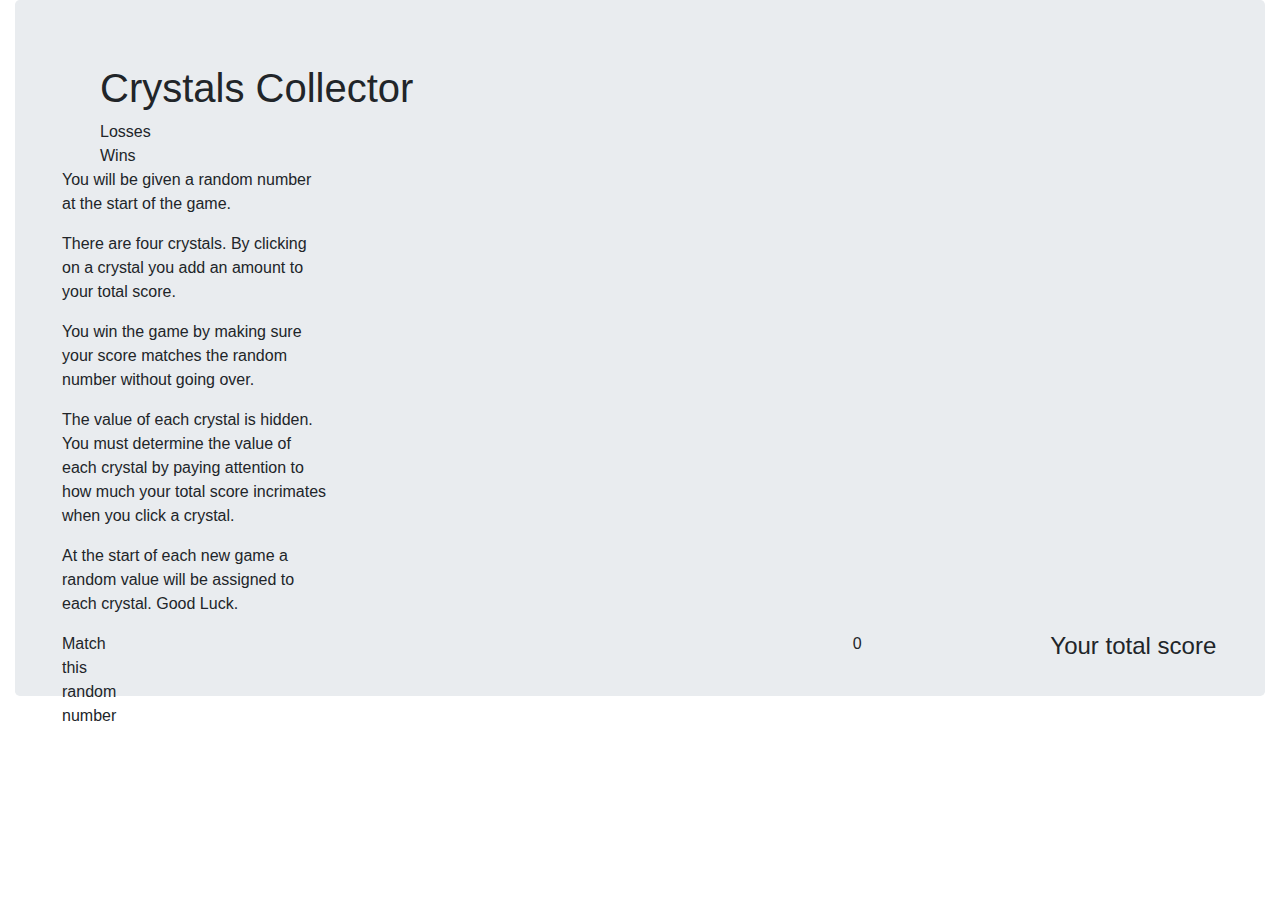
==== index.html @ 0e6bbd7b "manual index commit" ====
<!DOCTYPE html>
<html lang="en">

<head>
    <meta charset="UTF-8">
    <meta name="viewport" content="width=device-width, initial-scale=1.0">
    <meta http-equiv="X-UA-Compatible" content="ie=edge">
    <link rel="stylesheet" href="https://maxcdn.bootstrapcdn.com/bootstrap/4.0.0/css/bootstrap.min.css">

    <link href="https://fonts.googleapis.com/css?family=Kavoon" rel="stylesheet">
    <link rel="stylesheet" type="text/css" href="assets/css/style.css">

    <title>Crystal Collector</title>
</head>

<body>
    <header>

    </header>
    <div class="container-fluid">
        <div class="jumbotron">

            <div class="container">
                <div classs="row">
                    <div class="col-sm-6  gameheading">
                        <h1 id="logo">Crystals Collector</h1>
                    </div>
                    <div class="col-sm-2" id="losses">Losses</div>
                    <div class="col-sm-2" id="wins">Wins</div>
                </div>
            </div>

            <div classs="row">

                <div class="col-sm-3 description">

                    <p>You will be given a random number at the start of the game.</p>
                    <p>There are four crystals. By clicking on a crystal you add an amount to your total
                        score.
                    </p>
                    <p>You win the game by making sure your score matches the random number without going over. </p>
                    <p>The value of each crystal is hidden. You must determine the value of each crystal by paying
                        attention
                        to how much your total score incrimates when you click a crystal.
                    </p>
                    <p>At the start of each new game a random value will be assigned to each crystal. Good Luck.</p>
                </div>
                <div class="col-sm-1 float-left heading"> Match this random number</div>
                <div class="col-sm-2 float-left" id="random-number"></div>
                <div class="col-sm-2 float-right heading">
                    <h4>Your total score</h4>
                    
                </div>
                
                <div class="col-sm-2 float-right" id="totalScore"> 0</div>
                
                <div class="col-sm-2 float-right justify-content-around jewels"></div>

            </div>
            
          

        </div>
       

        
    </div>


    <script type="text/javascript" src="https://cdnjs.cloudflare.com/ajax/libs/jquery/3.2.1/jquery.min.js"></script>
    <script type="text/javascript" src="assets/javascipt/game.js"></script>


</body>

</html>
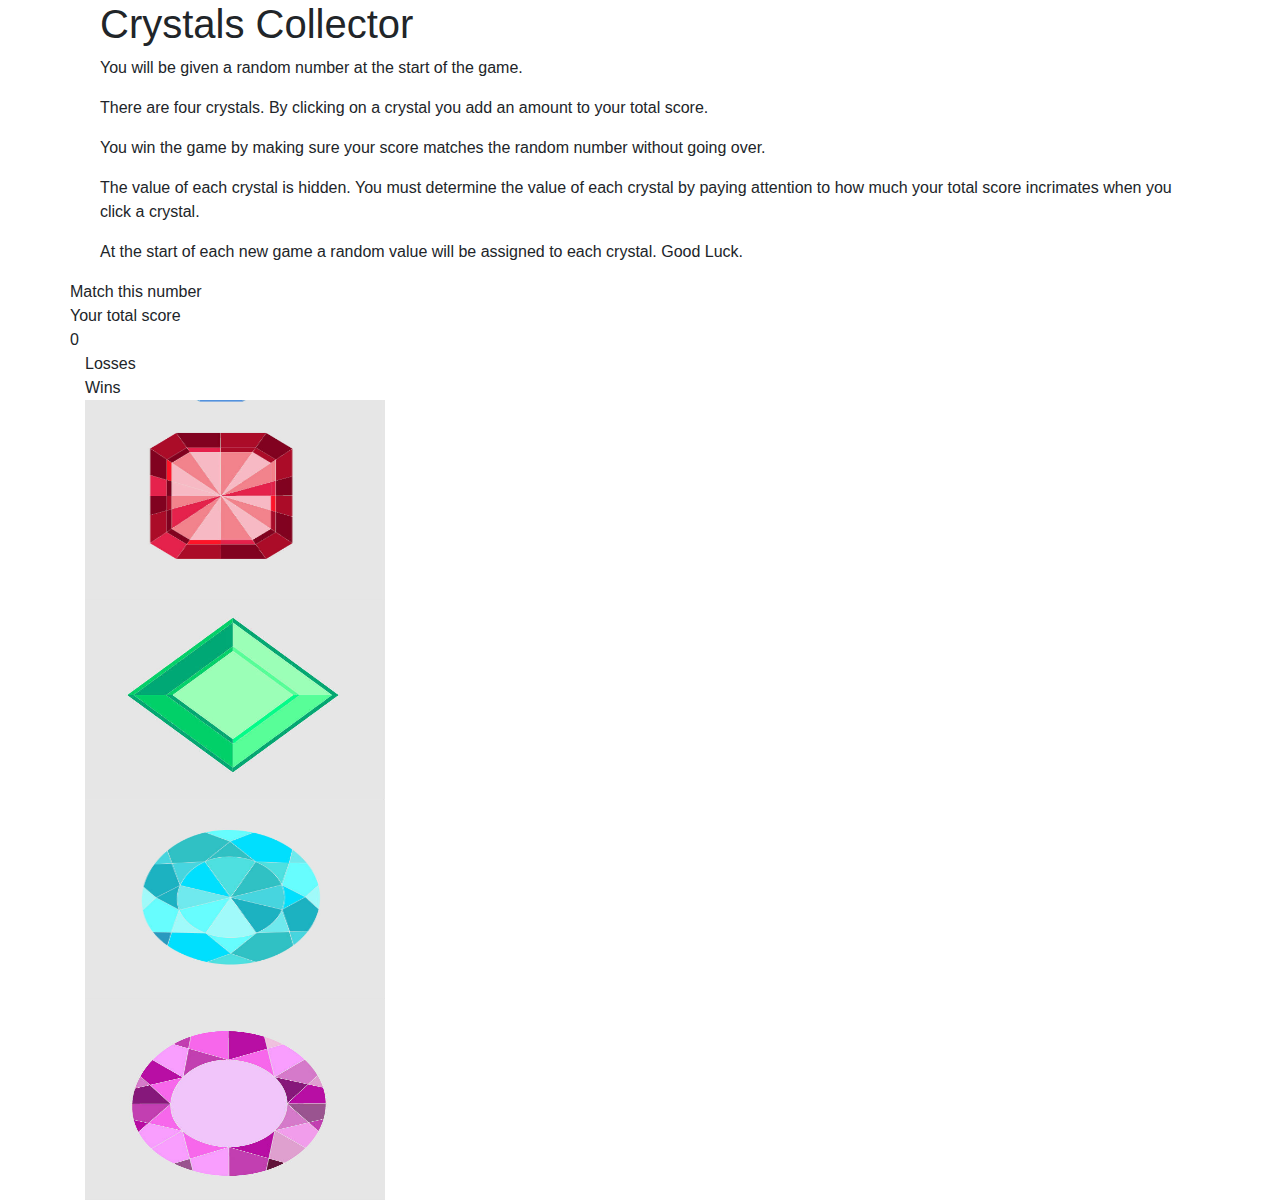
==== commit 7b527407: "manual update" ====
--- a/index.html
+++ b/index.html
@@ -6,9 +6,8 @@
     <meta name="viewport" content="width=device-width, initial-scale=1.0">
     <meta http-equiv="X-UA-Compatible" content="ie=edge">
     <link rel="stylesheet" href="https://maxcdn.bootstrapcdn.com/bootstrap/4.0.0/css/bootstrap.min.css">
-
     <link href="https://fonts.googleapis.com/css?family=Kavoon" rel="stylesheet">
-    <link rel="stylesheet" type="text/css" href="assets/css/style.css">
+    <link rel="stylesheet" type="text/css" href="assets/css/style3.css">
 
     <title>Crystal Collector</title>
 </head>
@@ -17,60 +16,81 @@
     <header>
 
     </header>
-    <div class="container-fluid">
-        <div class="jumbotron">
+    <div class="container">
+        <!-- <div class="jumbotron"> -->
+        <div classs="row">
+            <div class="col-sm-6  gameheading">
+                <h1 id="logo">Crystals Collector</h1>
+            </div>
+        </div>
 
-            <div class="container">
-                <div classs="row">
-                    <div class="col-sm-6  gameheading">
-                        <h1 id="logo">Crystals Collector</h1>
-                    </div>
-                    <div class="col-sm-2" id="losses">Losses</div>
-                    <div class="col-sm-2" id="wins">Wins</div>
-                </div>
+        <div classs="row-fluid">
+            <div class="col-sm-12 description">
+
+                <p>You will be given a random number at the start of the game.</p>
+                <p>There are four crystals. By clicking on a crystal you add an amount to your total
+                    score.
+                </p>
+                <p>You win the game by making sure your score matches the random number without going over. </p>
+                <p>The value of each crystal is hidden. You must determine the value of each crystal by paying
+                    attention
+                    to how much your total score incrimates when you click a crystal.
+                </p>
+                <p>At the start of each new game a random value will be assigned to each crystal. Good Luck.</p>
+            </div>
+        </div>
+        <div classs="row">
+            <div class="col-xs-12"></div>
+        </div>
+        <div class="row">
+            <div class="col-xs-1  heading"> Match this number</div>
+            <div class="col-xs-1" id="random-number"></div>
+        </div>
+
+
+        <div class="row">
+            <div class="col-xs-1 heading"> Your total score</div>
+        </div>
+
+        <div class="row">
+            <div class="col-xs-1" id="totalScore"> 0</div>
+        </div>
+
+
+        <div classs="row">
+            <div class="col-xs-1" id="losses">Losses</div>
+        </div>
+        <div classs="row">
+            <div class="col-xs-1" id="wins">Wins</div>
+        </div>
+
+
+        <div classs="row-fluid">
+
+            <div>
+                <img src="assets/images/redJewel.jpg" id="redJewel" class="projects" width="300" height="200"
+                    alt="Picture of Red Jewel">
             </div>
 
-            <div classs="row">
+            <div>
+                <img src="assets/images/greenJewel.jpg" id="greenJewel" class="projects" width="300" height="200"
+                    alt="Picture of Green Jewel">
+            </div>
 
-                <div class="col-sm-3 description">
-
-                    <p>You will be given a random number at the start of the game.</p>
-                    <p>There are four crystals. By clicking on a crystal you add an amount to your total
-                        score.
-                    </p>
-                    <p>You win the game by making sure your score matches the random number without going over. </p>
-                    <p>The value of each crystal is hidden. You must determine the value of each crystal by paying
-                        attention
-                        to how much your total score incrimates when you click a crystal.
-                    </p>
-                    <p>At the start of each new game a random value will be assigned to each crystal. Good Luck.</p>
-                </div>
-                <div class="col-sm-1 float-left heading"> Match this random number</div>
-                <div class="col-sm-2 float-left" id="random-number"></div>
-                <div class="col-sm-2 float-right heading">
-                    <h4>Your total score</h4>
-                    
-                </div>
-                
-                <div class="col-sm-2 float-right" id="totalScore"> 0</div>
-                
-                <div class="col-sm-2 float-right justify-content-around jewels"></div>
-
+            <div>
+                <img src="assets/images/lightBlueJewel.jpg" id="blueJewel" class="projects" width="300" height="200"
+                    alt="Picture of Blue Jewel">
             </div>
-            
-          
-
+            <div>
+                <img src="assets/images/purpleJewel.jpg" id="purpleJewel" class="projects" width="300" height="200"
+                    alt="Picture of Purple Jewel">
+            </div>
         </div>
-       
-
-        
     </div>
 
+    </div>
 
     <script type="text/javascript" src="https://cdnjs.cloudflare.com/ajax/libs/jquery/3.2.1/jquery.min.js"></script>
-    <script type="text/javascript" src="assets/javascipt/game.js"></script>
-
-
+    <script type="text/javascript" src="game3.js"></script>
 </body>
-
-</html>+</html>
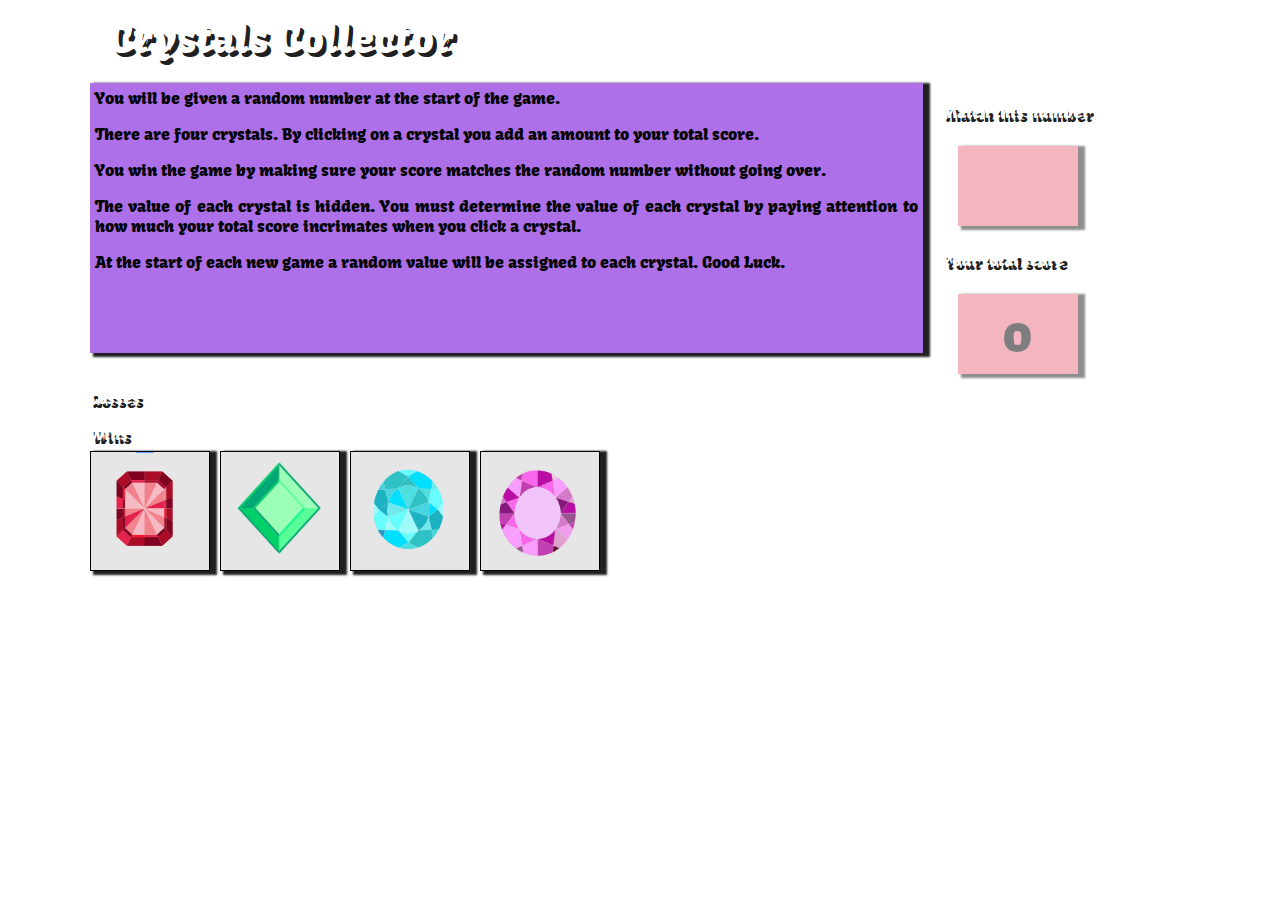
==== commit 34f5459e: "manual edit" ====
--- a/index.html
+++ b/index.html
@@ -7,7 +7,7 @@
     <meta http-equiv="X-UA-Compatible" content="ie=edge">
     <link rel="stylesheet" href="https://maxcdn.bootstrapcdn.com/bootstrap/4.0.0/css/bootstrap.min.css">
     <link href="https://fonts.googleapis.com/css?family=Kavoon" rel="stylesheet">
-    <link rel="stylesheet" type="text/css" href="assets/css/style3.css">
+    <link rel="stylesheet" type="text/css" href="assets/css/style.css">
 
     <title>Crystal Collector</title>
 </head>
@@ -91,6 +91,6 @@
     </div>
 
     <script type="text/javascript" src="https://cdnjs.cloudflare.com/ajax/libs/jquery/3.2.1/jquery.min.js"></script>
-    <script type="text/javascript" src="game3.js"></script>
+    <script type="text/javascript" src="game.js"></script>
 </body>
 </html>
--- a/assets/css/style.css
+++ b/assets/css/style.css
@@ -0,0 +1,105 @@
+
+body{
+    font-family: 'Kavoon', cursive;
+    background-image: url("../images/jewelBK.jpg");
+    
+}
+.jewels{
+    align-items: center;
+    margin:0;
+}
+#logo{
+    text-shadow: 4px 4px #202020;
+    color: #ffffff;
+    line-height: 30px;
+    opacity: 1;
+    margin:10px;
+    border: 0;
+    padding: 0;
+}
+#redJewel, #greenJewel, #purpleJewel, #blueJewel{
+    
+    border: 1px solid black;
+    height: 120px;
+    width: 120px; 
+    margin: 5px;
+    opacity: 1;
+    box-shadow: 5px 2px 2px 2px #202020;
+  
+}
+.heading, .gameheading {
+    color: #ffffff;
+    line-height: 40px;
+    opacity: 1;
+    margin:10px;
+    border: 4px;
+    padding: 4px;
+    text-shadow: 4px 4px #202020;
+}
+#wins, #losses{
+    border: 1px solid #ffffff;
+    color: #ffffff;
+    line-height: 40px;
+    opacity: 1;
+    margin:0px 0px 6px 0px;
+    border: 4px;
+    padding: 4px;
+    height: 30px; 
+    width: 220px;
+    text-shadow: 4px 4px #202020;
+}
+.jumbotron{
+    background-image: url("assets/images/diagmonds.png"); 
+    width: auto;
+    height: 700px;
+    margin: 40px;
+    border: 0;
+    padding: 0;
+    align-content: center;
+    opacity: 0.8;
+    box-shadow: 5px 2px 2px 2px #202020;
+    
+}
+.container{
+    width: auto;
+    height: 800px;
+}
+    
+.description{
+ background-color: rgb(173, 112, 233);
+ line-height: 20px;
+ color: black;
+ opacity: 1;
+ margin: 5px;
+ border: 5px;
+ padding: 5px;
+ float: left;
+ height: 270px;
+ width: 75%;
+ text-align: justify;
+ box-shadow: 5px 2px 2px 2px #202020;
+}
+#random-number, #totalScore{
+ background-color: rgb(233, 112, 132);
+ color: black;
+  font-size: 50px;
+height: 80px;
+opacity: 0.5;
+margin: 0px 4px 0px 30px;
+width: 120px;
+box-shadow: 5px 2px 2px 2px #202020;
+float: right;
+text-align: center;
+align-content: center;
+      }
+ 
+.spacer{
+    
+        height: 50px;
+      }
+img{
+    background-size: cover;
+    float: left;
+}
+
+ 
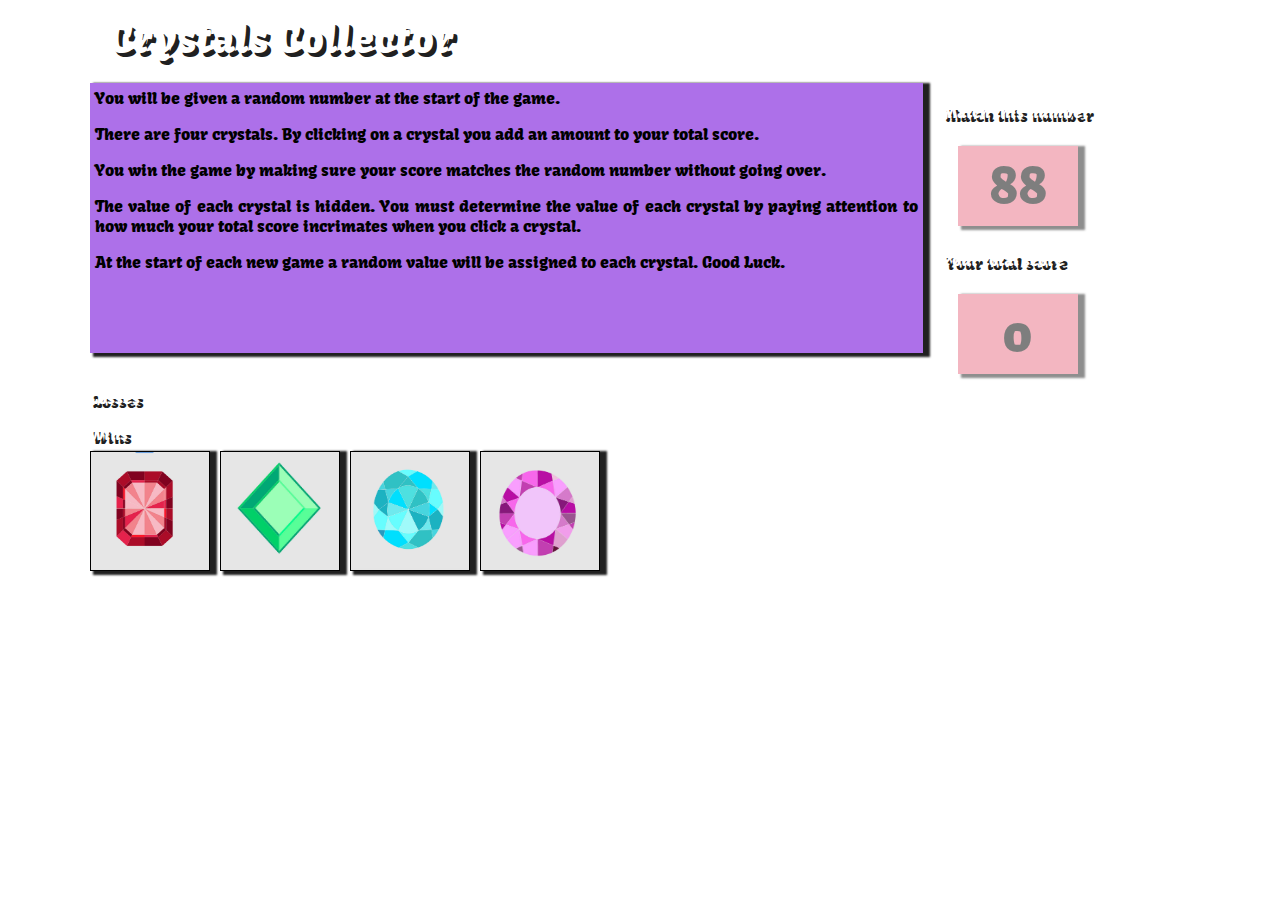
==== commit 28ba819b: "manual edit number 3" ====
--- a/index.html
+++ b/index.html
@@ -91,6 +91,6 @@
     </div>
 
     <script type="text/javascript" src="https://cdnjs.cloudflare.com/ajax/libs/jquery/3.2.1/jquery.min.js"></script>
-    <script type="text/javascript" src="game.js"></script>
+    <script type="text/javascript" src="assets/javascript/game.js"></script>
 </body>
 </html>
